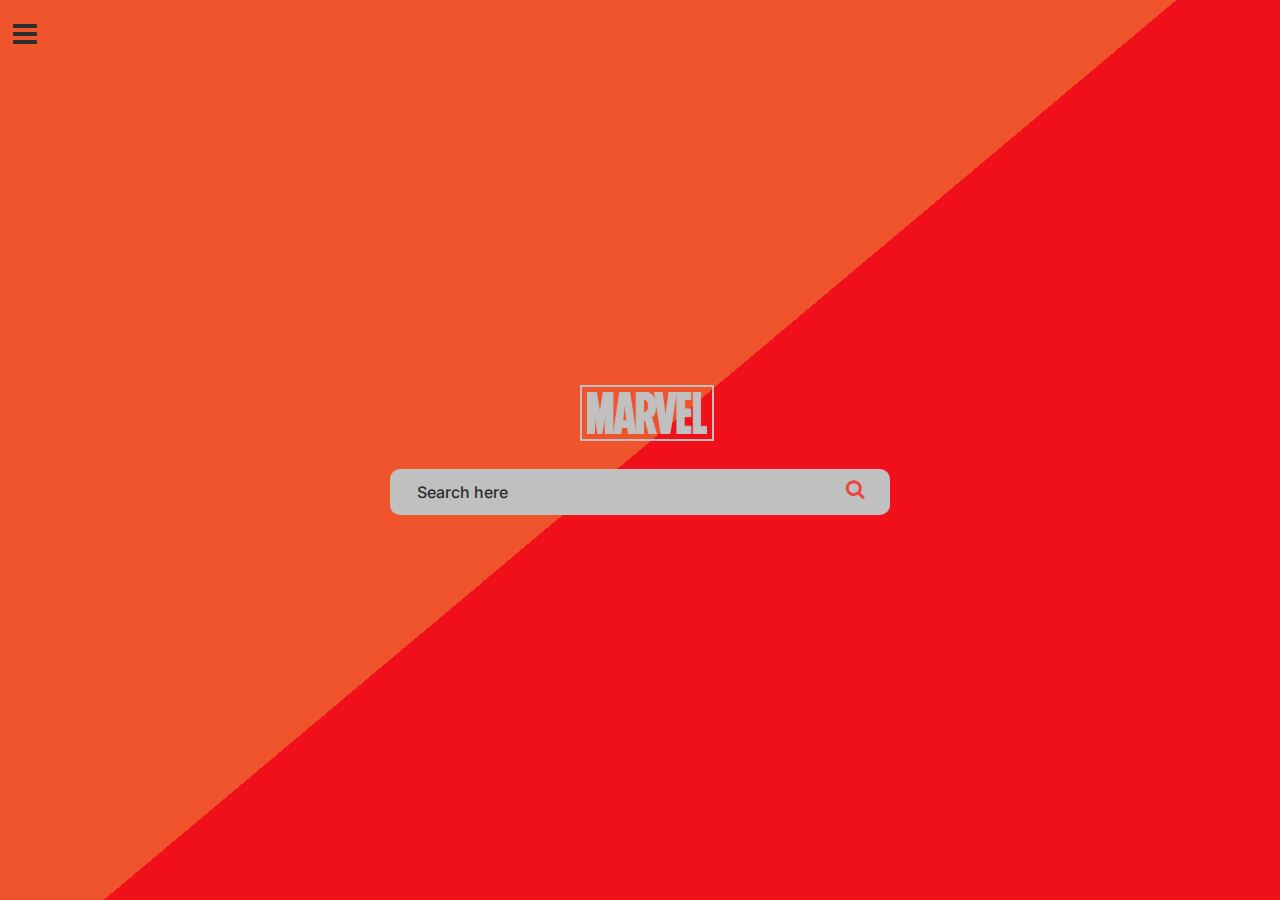
==== index.html @ 52ccbf2c "marvel comics" ====
<!DOCTYPE html>
<html lang="en">
<head>
    <meta charset="UTF-8">
    <meta http-equiv="X-UA-Compatible" content="IE=edge">
    <meta name="viewport" content="width=device-width, initial-scale=1.0">
    <title>Marvel Search Engine</title>
    <link rel='stylesheet' href="index.css" />
    <link rel="icon" href="./assets/marvel.svg" />
    <link href="https://fonts.googleapis.com/css2?family=Inter&family=Luckiest+Guy&family=Open+Sans&family=Roboto&display=swap" rel="stylesheet">
    <link rel="preconnect" href="https://fonts.googleapis.com">
    <link rel="preconnect" href="https://fonts.gstatic.com" crossorigin>
    <link href="https://fonts.googleapis.com/css2?family=Sigmar+One&display=swap" rel="stylesheet">
    <link rel="stylesheet" href="https://cdnjs.cloudflare.com/ajax/libs/font-awesome/4.7.0/css/font-awesome.min.css">
</head>
<body>
    <div class="grad-bg1"></div>
    <div class="grad-bg1 grad-bg2"></div>
    <div class="grad-bg1 grad-bg3"></div>
    <span class="all-comics" onclick="getAllComics()"><i class="fa fa-bars" aria-hidden="true" style="font-size:28px;color:rgb(46, 45, 45)"></i></span>
    <section class="cont-page">
        <div class="page">
            <div class="marvel">
                <img class="marvel-name" src="./assets/MARVELTEXT.svg" />
            </div>
            <div class="content">
                <div class="input-div">
                    <input class="search" type="text" placeholder="Search here" oninput="handleDebounce(getChar, 1)" />
                    <span id="close" onclick="closeAll()"><i class="fa fa-close" style="font-size:20px;color:#E9463F"></i></span>
                    <span id="search-icon"><i class="fa fa-search" aria-hidden="true" style="font-size:20px;color:#E9463F"></i></span>
                </div>
                <span class="border-dummy"></span>
                <div class="char-div"></div>
                <span class="pad-dummy"></span>
            </div>
            <span class="noReults">
                No results found. Try again...
            </span>
        </div>
    </section>
</body>
</html>


<script>

    const addTo = document.querySelector(".char-div");
    const close = document.getElementById("close");
    const inBox = document.querySelector(".search");
    const dummyPad = document.querySelector(".pad-dummy");
    const dummyBorder = document.querySelector(".border-dummy");
    const noResult = document.querySelector(".noReults");
    let timeId

    const getAllComics = () => {
        location.href = "allComics.html";
    }

    const showOneCharacter = (name) => {
        // console.log(name);
        sessionStorage.setItem("favoriteCharacter", name);
        location.href = "characterPage.html";
    }

    const searchChar = async (char) => {
        // const PRIVATE_KEY = "165d1b6bccb70091dd39736ad4ad5587b46a6da1";
        // const PUBLIC_KEY = "c16b6ade190be1ec11ddc0bede8b2216";
        // api="6ba99928de47de77f4a65ff5fb4c2f2f";
        // hash="c89ab7d7f03b931523c99c5b4720a39d";
        const response = await fetch(`http://gateway.marvel.com/v1/public/characters?ts=1&apikey=6ba99928de47de77f4a65ff5fb4c2f2f&hash=c89ab7d7f03b931523c99c5b4720a39d&nameStartsWith=${char}`);
        const { data } = await response.json();

        return data
    }

    const closeAll = () => {
        addTo.innerHTML = null;
        dummyPad.style.display = "none";
        dummyBorder.style.display = "none";
        close.style.display = "none";
        noResult.style.display = "none";
        inBox.value = "";
    }



    const getChar = async () => {
        noResult.style.display = "none";
        close.style.display = "none";
        addTo.innerHTML = null;
        dummyBorder.style.display = "none";
        dummyPad.style.display = "none";

        const char = inBox.value.trim();
        if(char === ""){
            return
        }
        const { results, total } = await searchChar(char);
        // console.log({results, total});
        dummyPad.style.display = "block";
        dummyBorder.style.display = "block";

        if(total > 0){
            close.style.display = "block";
            results.forEach(({ name }) => {
                let p = document.createElement("p");
                p.innerHTML = name;
                p.addEventListener('click', showOneCharacter.bind(event, name));
                addTo.append(p);
            });

        } else {
            noResult.style.display = "block";
            close.style.display = "block";
            dummyPad.style.display = "none";
            dummyBorder.style.display = "none";
        }

        return
    }

    const handleDebounce = (func, delay) => {
        if(timeId){
            clearTimeout(timeId);
        }
        timeId = setTimeout(() => {
            func();
        }, delay * 1000);
    }

    handleDebounce(getChar, 0)
</script>
---- index.css ----
body {
    margin: 0;
    padding: 0;
    background-color: red;
}

.grad-bg1 {
    animation:slide 3s ease-in-out infinite alternate;
    background-image: linear-gradient(-40deg, #F0131E 50%, rgb(238, 95, 51) 50%);
    bottom:0;
    left:-50%;
    opacity:.5;
    position:fixed;
    right:-50%;
    top:0;
    z-index:-1;
}

.grad-bg2 {
    animation-direction:alternate-reverse;
    animation-duration:4s;
}

.grad-bg3 {
    animation-duration:5s;
}

.all-comics {
    position: fixed;
    cursor: pointer;
    top: 20px;
    left: 1%;
}

.cont-page {
    display: flex;
    flex-direction: column;
    align-items: center;
    justify-content: center;
    min-height: 100vh;
    height: fit-content;
}

.page {
    width: fit-content;
    margin: auto;
}

.content {
    width: 500px;
    background-color: #C0C0C0;
    border-radius: 10px;
}

.marvel {
    width: 120px;
    margin: auto;
    margin-bottom: 24px;
}

.marvel-name {
    width: 100%;
    margin: auto;
    padding: 5px;
    border: 2px solid #C0C0C0;
}

#close {
    display: none;
    cursor: pointer;
    padding-right: 10px;
    border-right: 2px solid #F0131E;
}

#search-icon {
    padding-left: 10px;
}

.input-div {
    width: 90%;
    margin: auto;
    padding: 10px;
    display: flex;
}

.search {
    height: 24px;
    border: none;
    background-color: transparent;
    flex-grow: 1;
    color: rgb(46, 45, 45);
}

input[type="text"]{
    font-weight: 500 !important;
    font-family: 'Inter', sans-serif;
    font-size: 16px;
}

.search::placeholder {
    color: rgb(46, 45, 45); 
    font-weight: 500;
    font-family: 'Inter', sans-serif;
}

.search:focus {
    outline: none;
}

.char-div {
    max-height: 320px;
    overflow-y: scroll;
    border: none;
}

.char-div > p {
    width: 90%;
    margin: auto;
    padding-top: 10px;
    cursor: pointer;
    color: rgb(46, 45, 45); 
    font-weight: 500;
    font-family: 'Inter', sans-serif;
}

.char-div > p:hover {
    color: #F0131E;
}

.char-div::-webkit-scrollbar {
    width: 8px;
}

.char-div::-webkit-scrollbar-track {
    box-shadow: inset 0 0 5px grey; 
    border-radius: 10px;
  }

  .pad-dummy {
      height: 10px;
      width: 90%;
      margin: auto;
      display: none;
  }

  .border-dummy {
      border-top: 1px solid rgb(46, 45, 45); 
      height: 10px;
      width: 90%;
      margin: auto;
      display: none;
  }

.char-div::-webkit-scrollbar-thumb {
    background: rgb(46, 45, 45); 
    border-radius: 10px;
}

.noReults {
    text-align: center;
    display: none;
    padding-top: 10px;
}


@keyframes slide {
    0% {
      transform:translateX(-25%);
    }
    100% {
      transform:translateX(25%);
    }
  }
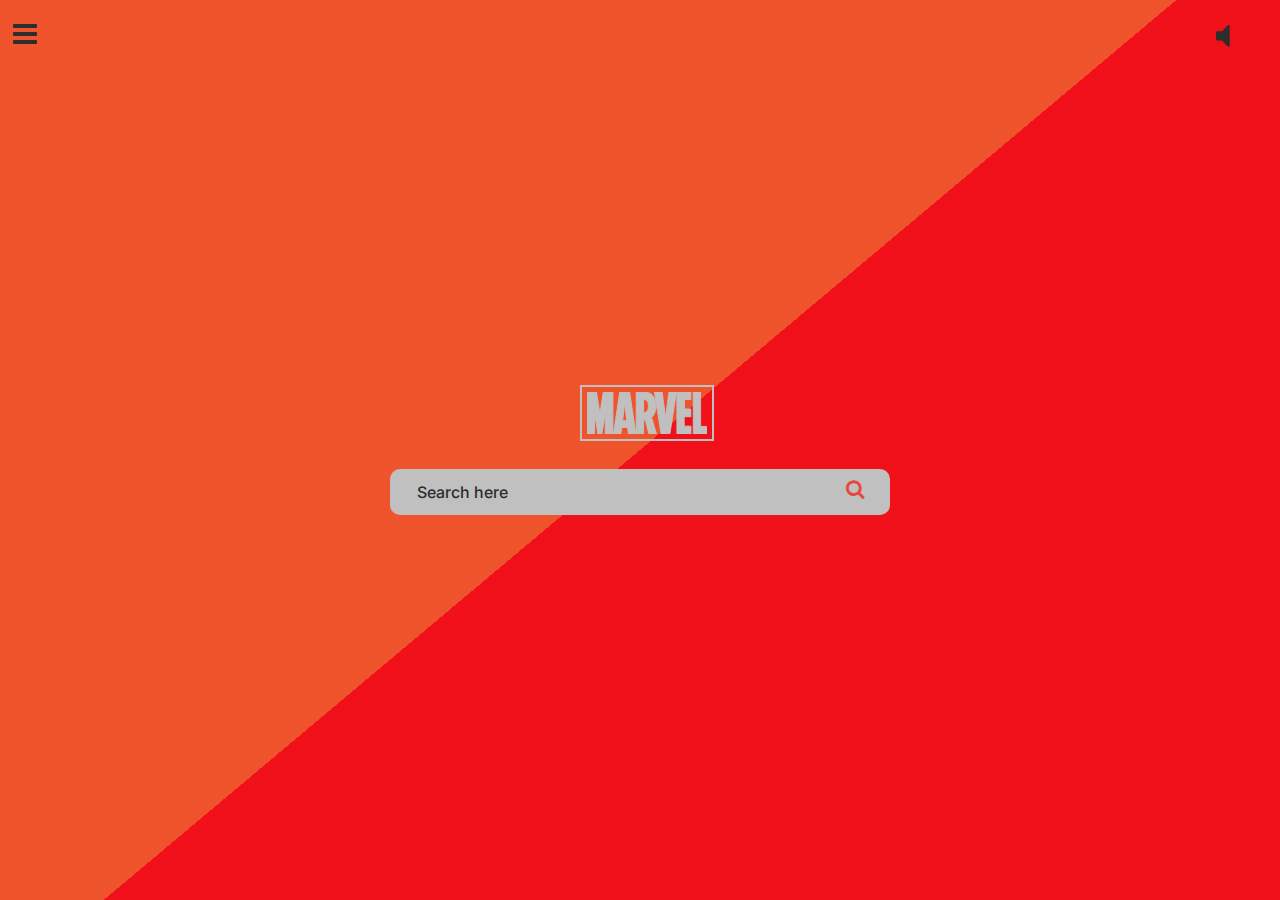
==== commit 534fba0d: "marvel theme audio added" ====
--- a/index.html
+++ b/index.html
@@ -17,10 +17,22 @@
     <div class="grad-bg1"></div>
     <div class="grad-bg1 grad-bg2"></div>
     <div class="grad-bg1 grad-bg3"></div>
+    <span class="theme">
+        <audio id="marvelAudio" loop>
+            <source src="" type="audio/ogg">
+            <source src="./assets/MarvelTheme.mp3" type="audio/mpeg">
+        </audio>
+        <span id="play" onclick="playAudio()">
+            <i class="fa fa-volume-off" aria-hidden="true" style="font-size:32px;color:rgb(46, 45, 45)"></i>
+        </span>
+        <span id="pause" onclick="pauseAudio()">
+            <i class="fa fa-volume-up" aria-hidden="true" style="font-size:32px;color:rgb(46, 45, 45)"></i>
+        </span>
+    </span>
     <span class="all-comics" onclick="getAllComics()"><i class="fa fa-bars" aria-hidden="true" style="font-size:28px;color:rgb(46, 45, 45)"></i></span>
     <section class="cont-page">
         <div class="page">
-            <div class="marvel">
+            <div class="marvel" onclick="playAudio()">
                 <img class="marvel-name" src="./assets/MARVELTEXT.svg" />
             </div>
             <div class="content">
@@ -41,8 +53,13 @@
 </body>
 </html>
 
+<!-- <i class="fa fa-volume-off" aria-hidden="true"></i> -->
+<!-- <i class="fa fa-volume-up" aria-hidden="true"></i> -->
 
-<script>
+<script type='text/javascript' src='config.js'></script>
+<script >
+    let apikey = config.MY_API_KEY;
+    let hash = config.MY_HASH;
 
     const addTo = document.querySelector(".char-div");
     const close = document.getElementById("close");
@@ -50,24 +67,36 @@
     const dummyPad = document.querySelector(".pad-dummy");
     const dummyBorder = document.querySelector(".border-dummy");
     const noResult = document.querySelector(".noReults");
+    const play = document.getElementById("play");
+    const pause = document.getElementById("pause");
     let timeId
 
+    const marvelTheme = document.getElementById("marvelAudio"); 
+
+    const playAudio = () => { 
+        play.style.display = "none";
+        pause.style.display = "block";
+        marvelTheme.play(); 
+    }  
+
+    const pauseAudio = () => { 
+        play.style.display = "block";
+        pause.style.display = "none";
+        marvelTheme.pause();
+    }
+
     const getAllComics = () => {
-        location.href = "allComics.html";
+        location.href = "./pages/allComics.html";
     }
 
     const showOneCharacter = (name) => {
         // console.log(name);
         sessionStorage.setItem("favoriteCharacter", name);
-        location.href = "characterPage.html";
+        location.href = "./pages/characterPage.html";
     }
 
     const searchChar = async (char) => {
-        // const PRIVATE_KEY = "165d1b6bccb70091dd39736ad4ad5587b46a6da1";
-        // const PUBLIC_KEY = "c16b6ade190be1ec11ddc0bede8b2216";
-        // api="6ba99928de47de77f4a65ff5fb4c2f2f";
-        // hash="c89ab7d7f03b931523c99c5b4720a39d";
-        const response = await fetch(`http://gateway.marvel.com/v1/public/characters?ts=1&apikey=6ba99928de47de77f4a65ff5fb4c2f2f&hash=c89ab7d7f03b931523c99c5b4720a39d&nameStartsWith=${char}`);
+        const response = await fetch(`https://gateway.marvel.com/v1/public/characters?ts=1&apikey=${apikey}&hash=${hash}&nameStartsWith=${char}`);
         const { data } = await response.json();
 
         return data
--- a/index.css
+++ b/index.css
@@ -162,6 +162,17 @@
     padding-top: 10px;
 }
 
+.theme {
+    position: fixed;
+    cursor: pointer;
+    top: 20px;
+    left: 95%;
+}
+
+#pause {
+    display: none;
+}
+
 
 @keyframes slide {
     0% {
